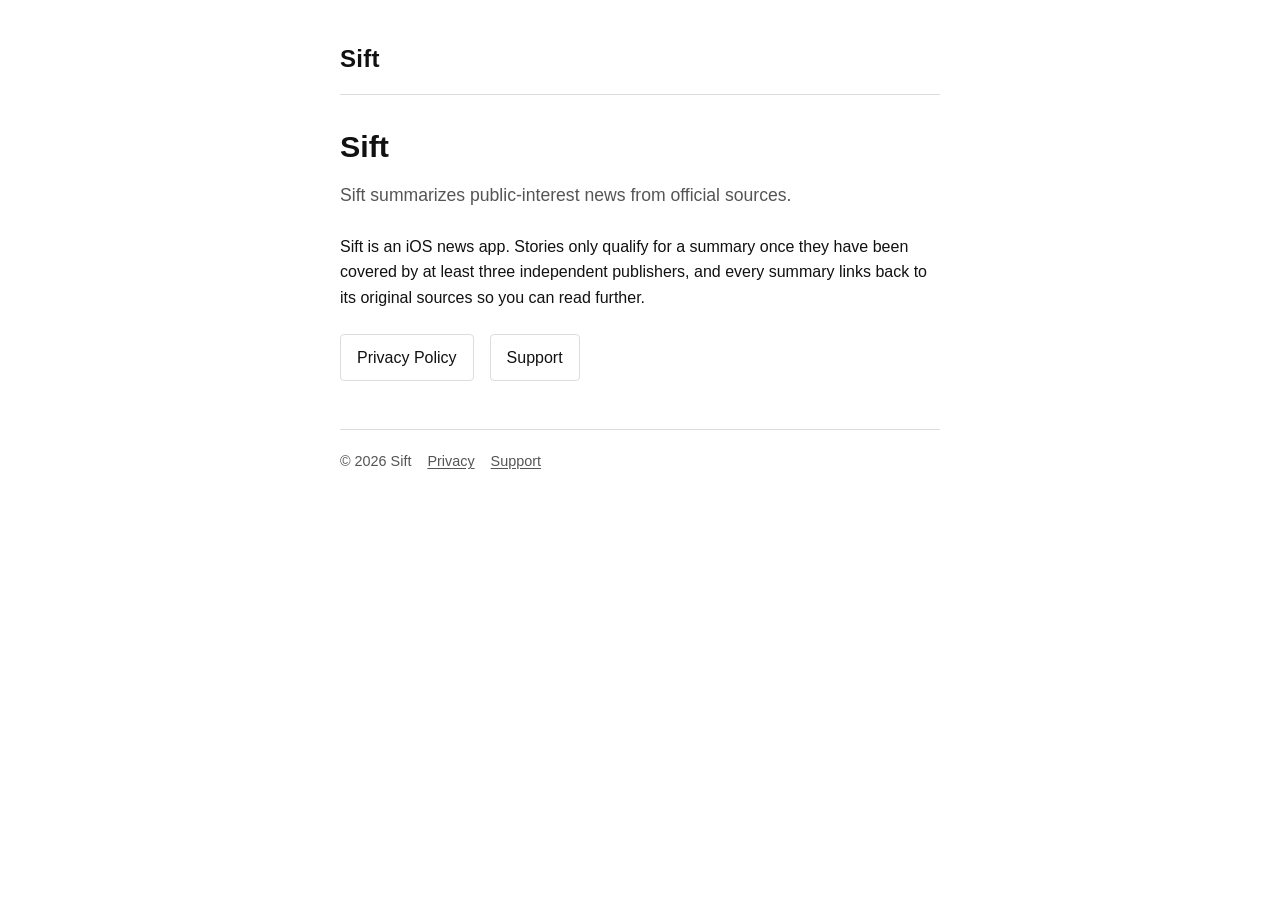
==== index.html @ 75376380 "Add Sift privacy and support site" ====
<!DOCTYPE html>
<html lang="en">
<head>
<meta charset="UTF-8">
<meta name="viewport" content="width=device-width, initial-scale=1">
<title>Sift</title>
<meta name="description" content="Sift summarizes public-interest news from official sources.">
<link rel="stylesheet" href="styles.css">
</head>
<body>
<div class="wrap">
  <header class="site-header">
    <a class="brand" href="index.html">Sift</a>
  </header>

  <main>
    <h1>Sift</h1>
    <p class="tagline">Sift summarizes public-interest news from official sources.</p>

    <p>
      Sift is an iOS news app. Stories only qualify for a summary once they have
      been covered by at least three independent publishers, and every summary
      links back to its original sources so you can read further.
    </p>

    <nav class="card-links" aria-label="Site links">
      <a href="privacy.html">Privacy Policy</a>
      <a href="support.html">Support</a>
    </nav>
  </main>

  <footer class="site-footer">
    <span>&copy; 2026 Sift</span>
    <a href="privacy.html">Privacy</a>
    <a href="support.html">Support</a>
  </footer>
</div>
</body>
</html>
---- styles.css ----
/* Sift — public site styles
   Plain black/white editorial styling. No frameworks, no external assets. */

:root {
  --color-bg: #ffffff;
  --color-fg: #111111;
  --color-muted: #555555;
  --color-border: #dddddd;
  --measure: 40rem;
}

* {
  box-sizing: border-box;
}

html {
  -webkit-text-size-adjust: 100%;
}

body {
  margin: 0;
  background: var(--color-bg);
  color: var(--color-fg);
  font-family: -apple-system, BlinkMacSystemFont, "Segoe UI", Helvetica, Arial, sans-serif;
  line-height: 1.6;
}

.wrap {
  max-width: var(--measure);
  margin: 0 auto;
  padding: 2.5rem 1.25rem 3rem;
}

header.site-header {
  border-bottom: 1px solid var(--color-border);
  margin-bottom: 2rem;
  padding-bottom: 1rem;
}

.site-header .brand {
  font-size: 1.5rem;
  font-weight: 700;
  text-decoration: none;
  color: var(--color-fg);
  letter-spacing: 0.01em;
}

.site-header nav {
  margin-top: 0.75rem;
}

.site-header nav a {
  color: var(--color-fg);
  margin-right: 1.25rem;
  text-decoration: underline;
  text-underline-offset: 2px;
}

h1 {
  font-size: 1.9rem;
  margin: 0 0 1rem;
  line-height: 1.25;
}

h2 {
  font-size: 1.25rem;
  margin: 2rem 0 0.75rem;
}

p {
  margin: 0 0 1rem;
}

ul {
  margin: 0 0 1rem;
  padding-left: 1.25rem;
}

li {
  margin-bottom: 0.4rem;
}

a {
  color: var(--color-fg);
}

a:hover,
a:focus {
  color: var(--color-muted);
}

.tagline {
  font-size: 1.1rem;
  color: var(--color-muted);
  margin-bottom: 1.5rem;
}

.meta {
  color: var(--color-muted);
  font-size: 0.9rem;
}

.card-links {
  display: flex;
  gap: 1rem;
  flex-wrap: wrap;
  margin-top: 1.5rem;
}

.card-links a {
  border: 1px solid var(--color-border);
  padding: 0.6rem 1rem;
  text-decoration: none;
  border-radius: 4px;
}

.card-links a:hover,
.card-links a:focus {
  border-color: var(--color-fg);
}

footer.site-footer {
  border-top: 1px solid var(--color-border);
  margin-top: 3rem;
  padding-top: 1.25rem;
  font-size: 0.9rem;
  color: var(--color-muted);
  display: flex;
  flex-wrap: wrap;
  gap: 1rem;
  align-items: center;
}

footer.site-footer a {
  color: var(--color-muted);
  text-decoration: underline;
  text-underline-offset: 2px;
}

@media (max-width: 480px) {
  .wrap {
    padding: 1.5rem 1rem 2rem;
  }

  h1 {
    font-size: 1.6rem;
  }
}
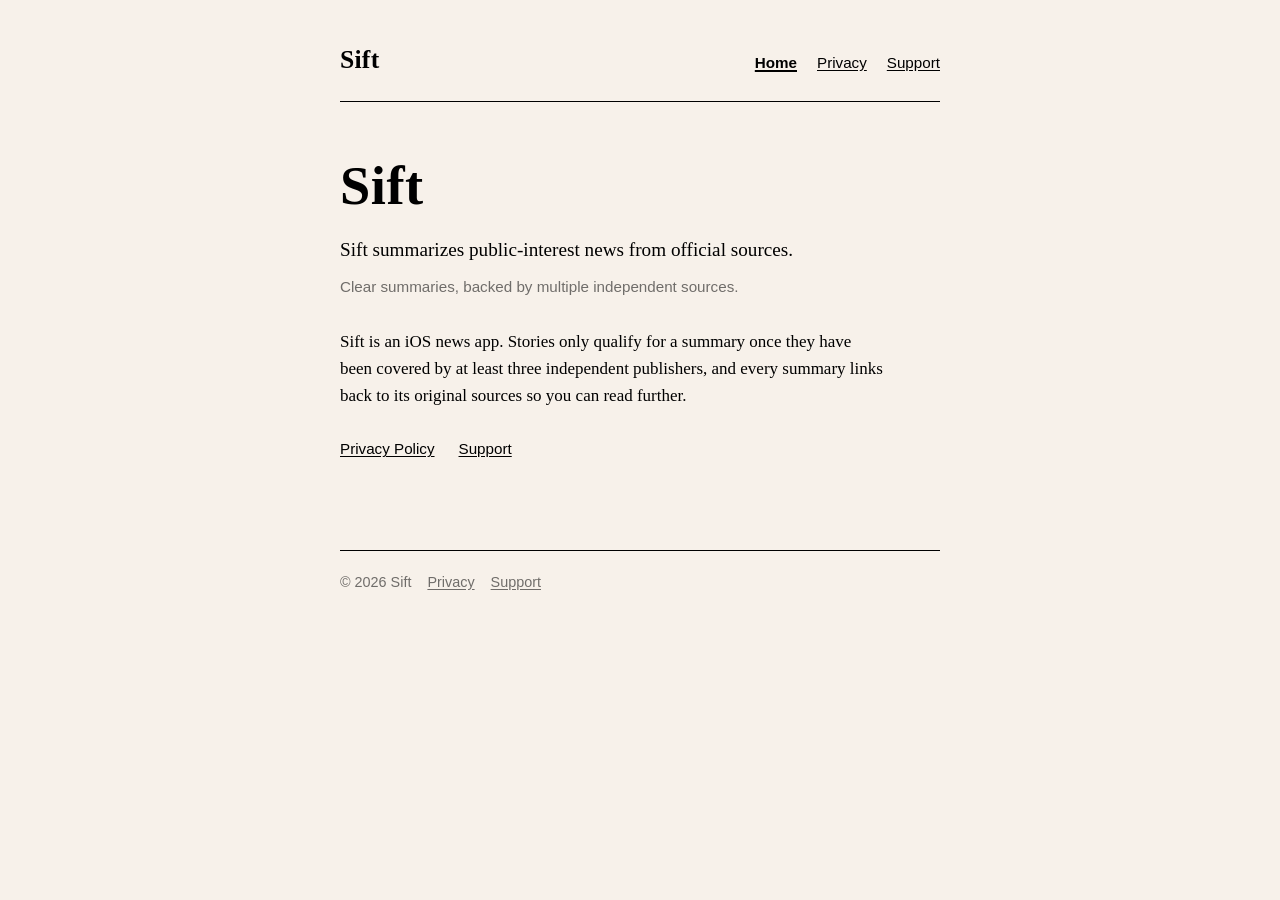
==== commit ccb35ca5: "Migration Push" ====
--- a/index.html
+++ b/index.html
@@ -11,22 +11,30 @@
 <div class="wrap">
   <header class="site-header">
     <a class="brand" href="index.html">Sift</a>
+    <nav aria-label="Primary">
+      <a href="index.html" aria-current="page">Home</a>
+      <a href="privacy.html">Privacy</a>
+      <a href="support.html">Support</a>
+    </nav>
   </header>
 
   <main>
-    <h1>Sift</h1>
-    <p class="tagline">Sift summarizes public-interest news from official sources.</p>
+    <div class="hero">
+      <h1 class="wordmark-hero">Sift</h1>
+      <p class="tagline">Sift summarizes public-interest news from official sources.</p>
+      <p class="supporting-line">Clear summaries, backed by multiple independent sources.</p>
 
-    <p>
-      Sift is an iOS news app. Stories only qualify for a summary once they have
-      been covered by at least three independent publishers, and every summary
-      links back to its original sources so you can read further.
-    </p>
+      <p class="body-copy">
+        Sift is an iOS news app. Stories only qualify for a summary once they have
+        been covered by at least three independent publishers, and every summary
+        links back to its original sources so you can read further.
+      </p>
 
-    <nav class="card-links" aria-label="Site links">
-      <a href="privacy.html">Privacy Policy</a>
-      <a href="support.html">Support</a>
-    </nav>
+      <nav class="inline-links" aria-label="Site links">
+        <a href="privacy.html">Privacy Policy</a>
+        <a href="support.html">Support</a>
+      </nav>
+    </div>
   </main>
 
   <footer class="site-footer">
--- a/styles.css
+++ b/styles.css
@@ -1,11 +1,21 @@
 /* Sift — public site styles
-   Plain black/white editorial styling. No frameworks, no external assets. */
+   Plain, editorial styling matching the Sift app's visual identity:
+   warm paper background, black text/rules, bold serif for brand and
+   headings, plain sans for interface chrome (nav/footer/meta). No
+   frameworks, no external fonts, no JavaScript. */
 
 :root {
-  --color-bg: #ffffff;
-  --color-fg: #111111;
-  --color-muted: #555555;
-  --color-border: #dddddd;
+  --color-bg: #f7f1ea;
+  --color-fg: #000000;
+  --color-muted: rgba(0, 0, 0, 0.55);
+  --color-rule: #000000;
+
+  /* ui-serif resolves to New York on Apple platforms — the same
+     typeface the Sift app itself uses for its wordmark and headings.
+     Falls back gracefully everywhere else. No web font is loaded. */
+  --font-serif: ui-serif, Georgia, Cambria, "Times New Roman", Times, serif;
+  --font-sans: -apple-system, BlinkMacSystemFont, "Segoe UI", Roboto, Helvetica, Arial, sans-serif;
+
   --measure: 40rem;
 }
 
@@ -21,7 +31,7 @@
   margin: 0;
   background: var(--color-bg);
   color: var(--color-fg);
-  font-family: -apple-system, BlinkMacSystemFont, "Segoe UI", Helvetica, Arial, sans-serif;
+  font-family: var(--font-sans);
   line-height: 1.6;
 }
 
@@ -29,16 +39,28 @@
   max-width: var(--measure);
   margin: 0 auto;
   padding: 2.5rem 1.25rem 3rem;
-}
+  overflow-wrap: break-word;
+}
+
+/* ---------------------------------------------------------------- */
+/* Header / navigation                                              */
+/* ---------------------------------------------------------------- */
 
 header.site-header {
-  border-bottom: 1px solid var(--color-border);
-  margin-bottom: 2rem;
-  padding-bottom: 1rem;
+  display: flex;
+  align-items: baseline;
+  justify-content: space-between;
+  flex-wrap: wrap;
+  column-gap: 1.5rem;
+  row-gap: 0.5rem;
+  border-bottom: 1px solid var(--color-rule);
+  margin-bottom: 2.5rem;
+  padding-bottom: 1.25rem;
 }
 
 .site-header .brand {
-  font-size: 1.5rem;
+  font-family: var(--font-serif);
+  font-size: 1.6rem;
   font-weight: 700;
   text-decoration: none;
   color: var(--color-fg);
@@ -46,83 +68,148 @@
 }
 
 .site-header nav {
-  margin-top: 0.75rem;
+  display: flex;
+  flex-wrap: wrap;
+  gap: 0.35rem 1.25rem;
+  font-family: var(--font-sans);
+  font-size: 0.95rem;
 }
 
 .site-header nav a {
   color: var(--color-fg);
-  margin-right: 1.25rem;
   text-decoration: underline;
   text-underline-offset: 2px;
 }
 
+.site-header nav a[aria-current="page"] {
+  font-weight: 700;
+  text-decoration-thickness: 2px;
+}
+
+/* ---------------------------------------------------------------- */
+/* Headings + body copy — serif, editorial                          */
+/* ---------------------------------------------------------------- */
+
+h1,
+h2 {
+  font-family: var(--font-serif);
+  font-weight: 700;
+  color: var(--color-fg);
+}
+
 h1 {
-  font-size: 1.9rem;
+  font-size: 2rem;
   margin: 0 0 1rem;
-  line-height: 1.25;
+  line-height: 1.2;
 }
 
 h2 {
-  font-size: 1.25rem;
-  margin: 2rem 0 0.75rem;
+  font-size: 1.3rem;
+  margin: 2.25rem 0 0.75rem;
+  line-height: 1.3;
+}
+
+p,
+li {
+  font-family: var(--font-serif);
+  font-size: 1.0625rem;
 }
 
 p {
-  margin: 0 0 1rem;
+  margin: 0 0 1.15rem;
 }
 
 ul {
-  margin: 0 0 1rem;
+  margin: 0 0 1.15rem;
   padding-left: 1.25rem;
 }
 
 li {
-  margin-bottom: 0.4rem;
+  margin-bottom: 0.5rem;
+}
+
+strong {
+  font-weight: 700;
 }
 
 a {
   color: var(--color-fg);
-}
-
-a:hover,
-a:focus {
-  color: var(--color-muted);
-}
-
-.tagline {
-  font-size: 1.1rem;
-  color: var(--color-muted);
-  margin-bottom: 1.5rem;
-}
+  text-decoration: underline;
+  text-underline-offset: 2px;
+}
+
+a:hover {
+  color: var(--color-muted);
+}
+
+a:focus-visible {
+  outline: 2px solid var(--color-fg);
+  outline-offset: 3px;
+}
+
+/* ---------------------------------------------------------------- */
+/* Home page hero                                                    */
+/* ---------------------------------------------------------------- */
+
+.hero {
+  padding: 1rem 0 2.5rem;
+}
+
+.hero .wordmark-hero {
+  font-family: var(--font-serif);
+  font-weight: 700;
+  font-size: clamp(2.4rem, 8vw, 3.4rem);
+  line-height: 1.05;
+  letter-spacing: 0.01em;
+  margin: 0 0 1.25rem;
+}
+
+.hero .tagline {
+  font-family: var(--font-serif);
+  font-size: 1.2rem;
+  margin: 0 0 0.6rem;
+}
+
+.hero .supporting-line {
+  font-family: var(--font-sans);
+  font-size: 0.95rem;
+  color: var(--color-muted);
+  margin: 0 0 1.75rem;
+}
+
+.hero p.body-copy {
+  max-width: 34rem;
+}
+
+.inline-links {
+  display: flex;
+  flex-wrap: wrap;
+  column-gap: 1.5rem;
+  row-gap: 0.5rem;
+  margin-top: 1.75rem;
+  font-family: var(--font-sans);
+  font-size: 0.95rem;
+}
+
+/* ---------------------------------------------------------------- */
+/* Utility text                                                       */
+/* ---------------------------------------------------------------- */
 
 .meta {
+  font-family: var(--font-sans);
   color: var(--color-muted);
   font-size: 0.9rem;
 }
 
-.card-links {
-  display: flex;
-  gap: 1rem;
-  flex-wrap: wrap;
-  margin-top: 1.5rem;
-}
-
-.card-links a {
-  border: 1px solid var(--color-border);
-  padding: 0.6rem 1rem;
-  text-decoration: none;
-  border-radius: 4px;
-}
-
-.card-links a:hover,
-.card-links a:focus {
-  border-color: var(--color-fg);
-}
+/* ---------------------------------------------------------------- */
+/* Footer                                                             */
+/* ---------------------------------------------------------------- */
 
 footer.site-footer {
-  border-top: 1px solid var(--color-border);
+  border-top: 1px solid var(--color-rule);
   margin-top: 3rem;
   padding-top: 1.25rem;
+  font-family: var(--font-sans);
   font-size: 0.9rem;
   color: var(--color-muted);
   display: flex;
@@ -136,6 +223,10 @@
   text-decoration: underline;
   text-underline-offset: 2px;
 }
+
+/* ---------------------------------------------------------------- */
+/* Small screens                                                      */
+/* ---------------------------------------------------------------- */
 
 @media (max-width: 480px) {
   .wrap {
@@ -143,6 +234,6 @@
   }
 
   h1 {
-    font-size: 1.6rem;
+    font-size: 1.7rem;
   }
 }
